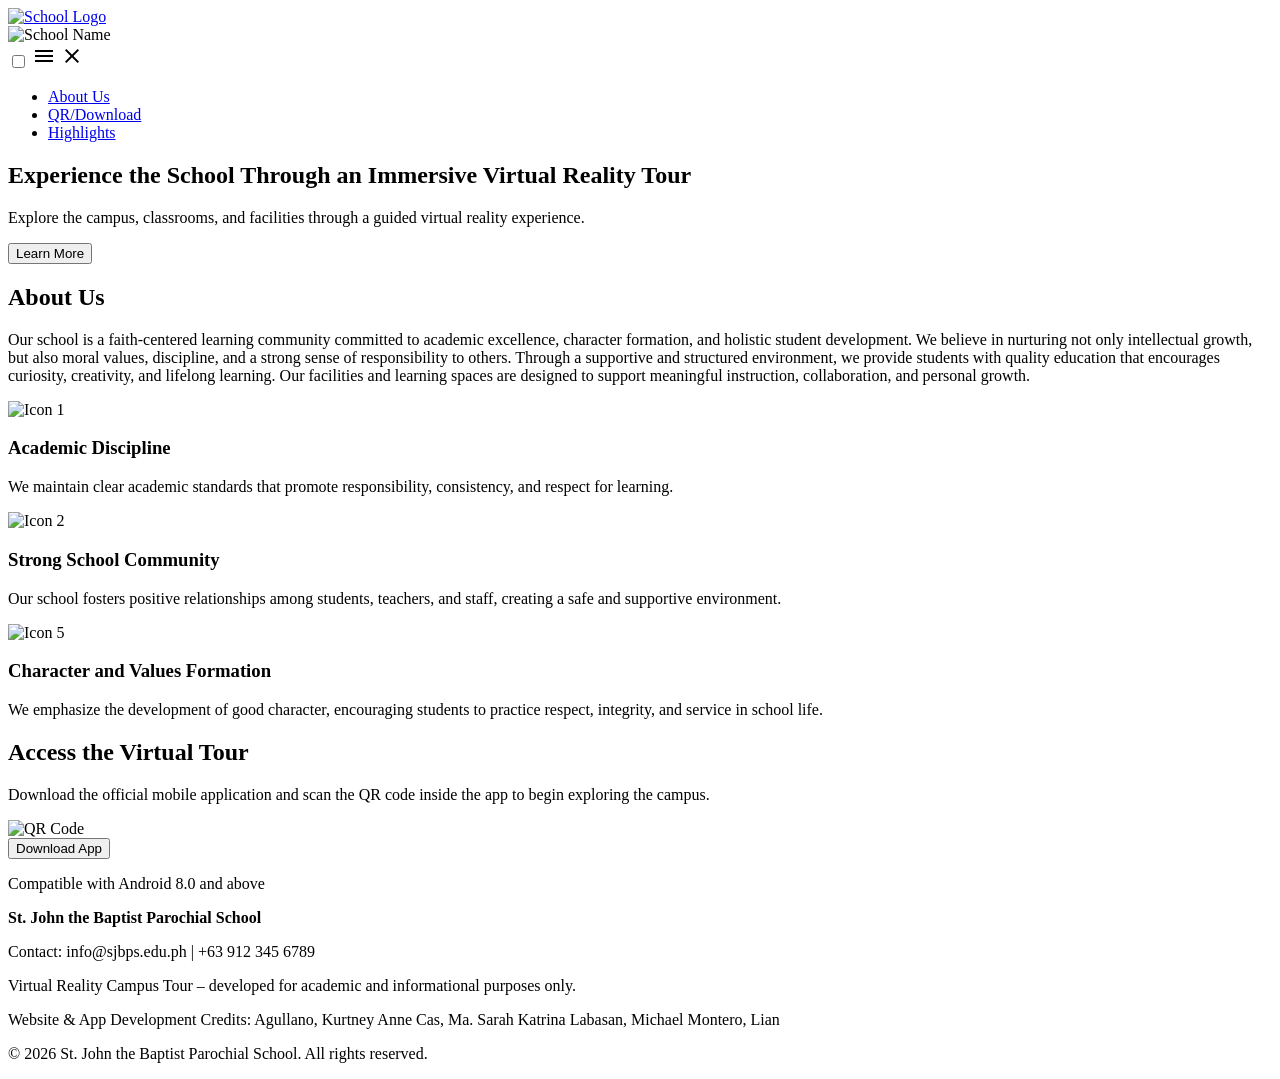
==== index.html @ f06b6be3 "Add files via upload" ====
<!DOCTYPE html>
<html lang="en">
<head>
    <meta charset="UTF-8">
    <meta name="viewport" content="width=device-width, initial-scale=1.0">
    <link rel="stylesheet" href="styles.css">
    <link rel="stylesheet" href="desktop.css">
    <link rel="stylesheet" href="https://fonts.googleapis.com/css2?family=Material+Symbols+Outlined" />
    <title>St. John the Baptist Parochial School VR Tour</title>
</head>
<body>
    <nav>
        <div id="logo">
                <a href="#hero">
                    <img src="images\school-logo.png" alt="School Logo" class="logo">
                </a>
            </div>
            <div id="school-name">
                <a href="#hero"></a>
                <img src="images/school-name.png" alt="School Name" class="school-name">
                 </a>
            </div>


        <input type="checkbox" id="menu-toggle">

        <label for="menu-toggle" class="menu-icon">
            <span class="material-symbols-outlined">menu</span>
        </label>

        <label for="menu-toggle" class="close-icon">
            <span class="material-symbols-outlined">close</span>
        </label>

        <div class="nav-links">
            <ul>
                <li><a href="#about-us">About Us</a></li>
                <li><a href="#qr">QR/Download</a></li>
                <li><a href="#highlights">Highlights</a></li>
            </ul>
        </div>
    </nav>
    <section id="hero">
    <div id="hero-content">
        <h1 id="hero-title">Experience the School Through an Immersive Virtual Reality Tour</h1>
        <p id="hero-subtitle">Explore the campus, classrooms, and facilities through a guided virtual reality experience.</p>
        <!-- From Uiverse.io by Jedi-hongbin --> 
        <button class="learn-more-btn" href="#about-us"><span>Learn More</span></button>

    </div>
    
    </section>

    <section id="about-us">
        <div class="line"></div>
        <h2 id="title-for-all">About Us</h2>
        <p id="subtitle-for-all">Our school is a faith-centered learning community committed to academic excellence, character formation, and holistic student development. We believe in nurturing not only intellectual growth, but also moral values, discipline, and a strong sense of responsibility to others.

        Through a supportive and structured environment, we provide students with quality education that encourages curiosity, creativity, and lifelong learning. Our facilities and learning spaces are designed to support meaningful instruction, collaboration, and personal growth.</p>

        <div id="icon-container">
            <div class="icons-container2">
    <img src="images/icon1.png" class="icon" alt="Icon 1">
    <h3>Academic Discipline</h3>
    <p class="icon-information">We maintain clear academic standards that promote responsibility, consistency, and respect for learning.</p>
</div>

<div class="icons-container2">
    <img src="images/icon2.png" class="icon" alt="Icon 2">
    <h3>Strong School Community</h3>
    <p class="icon-information">Our school fosters positive relationships among students, teachers, and staff, creating a safe and supportive environment.</p>
</div>

<div class="icons-container2">
    <img src="images/icon5.png" class="icon" alt="Icon 5">
    <h3>Character and Values Formation</h3>
    <p class="icon-information">We emphasize the development of good character, encouraging students to practice respect, integrity, and service in school life.</p>
</div>

        </div>
    </section>

    <section id="qr">
        <div id="card">
            <h1 id="title-for-qr">Access the Virtual Tour</h1>
            <p id="subtitle-for-qr">Download the official mobile application and scan the QR code inside the app to begin exploring the campus.</p>
            <div id="qr-image">
                <img src="images/qr-code.jpg" alt="QR Code">
            </div>
            <button id="download-button">Download App</button>
            <p id="note">Compatible with Android 8.0 and above</p>
        </div>
    </section>

<!----
    <section id="highlights">
        <span class="line">____</span>
        <h2>Our Facilities</h2>
        <p id="highlights-description">A glimpse of some key areas in our school. Explore them fully in the virtual tour.</p>
        <div id="highlights-container">
            <div class="highlight-item">
                <img src="images/highlight-image1.png" alt="Church Interior">
                <h3>School Chapel</h3>
                <p>A peaceful space for reflection, worship, and community gatherings.</p>
            </div>
            <div class="highlight-item">
                <img src="images/highlight-image2.png" alt="Classroom">
                <h3>Classroom</h3>
                <p>Where daily lessons and learning activities take place in a structured environment.</p>
            </div>
            <div class="highlight-item">
                <img src="images/highlight-image3.png" alt="Sports Area">
                <h3>Outdoor Sports Area</h3>
                <p>Open space for sports, recreation, and student activities.</p>
            </div>
        </div>
    </section>
 -->

    <footer>
        <div class="footer-content">
            <p><strong>St. John the Baptist Parochial School</strong></p>
            <p>Contact: info@sjbps.edu.ph | +63 912 345 6789</p>
            <p>Virtual Reality Campus Tour – developed for academic and informational purposes only.</p>
            <p>Website & App Development Credits: Agullano, Kurtney Anne
                Cas, Ma. Sarah Katrina
                Labasan, Michael
                Montero, Lian
            </p>
            <p>© 2026 St. John the Baptist Parochial School. All rights reserved.</p>
        </div>
    </footer>
   
    <script src="script.js"></script>
</body>
</html>
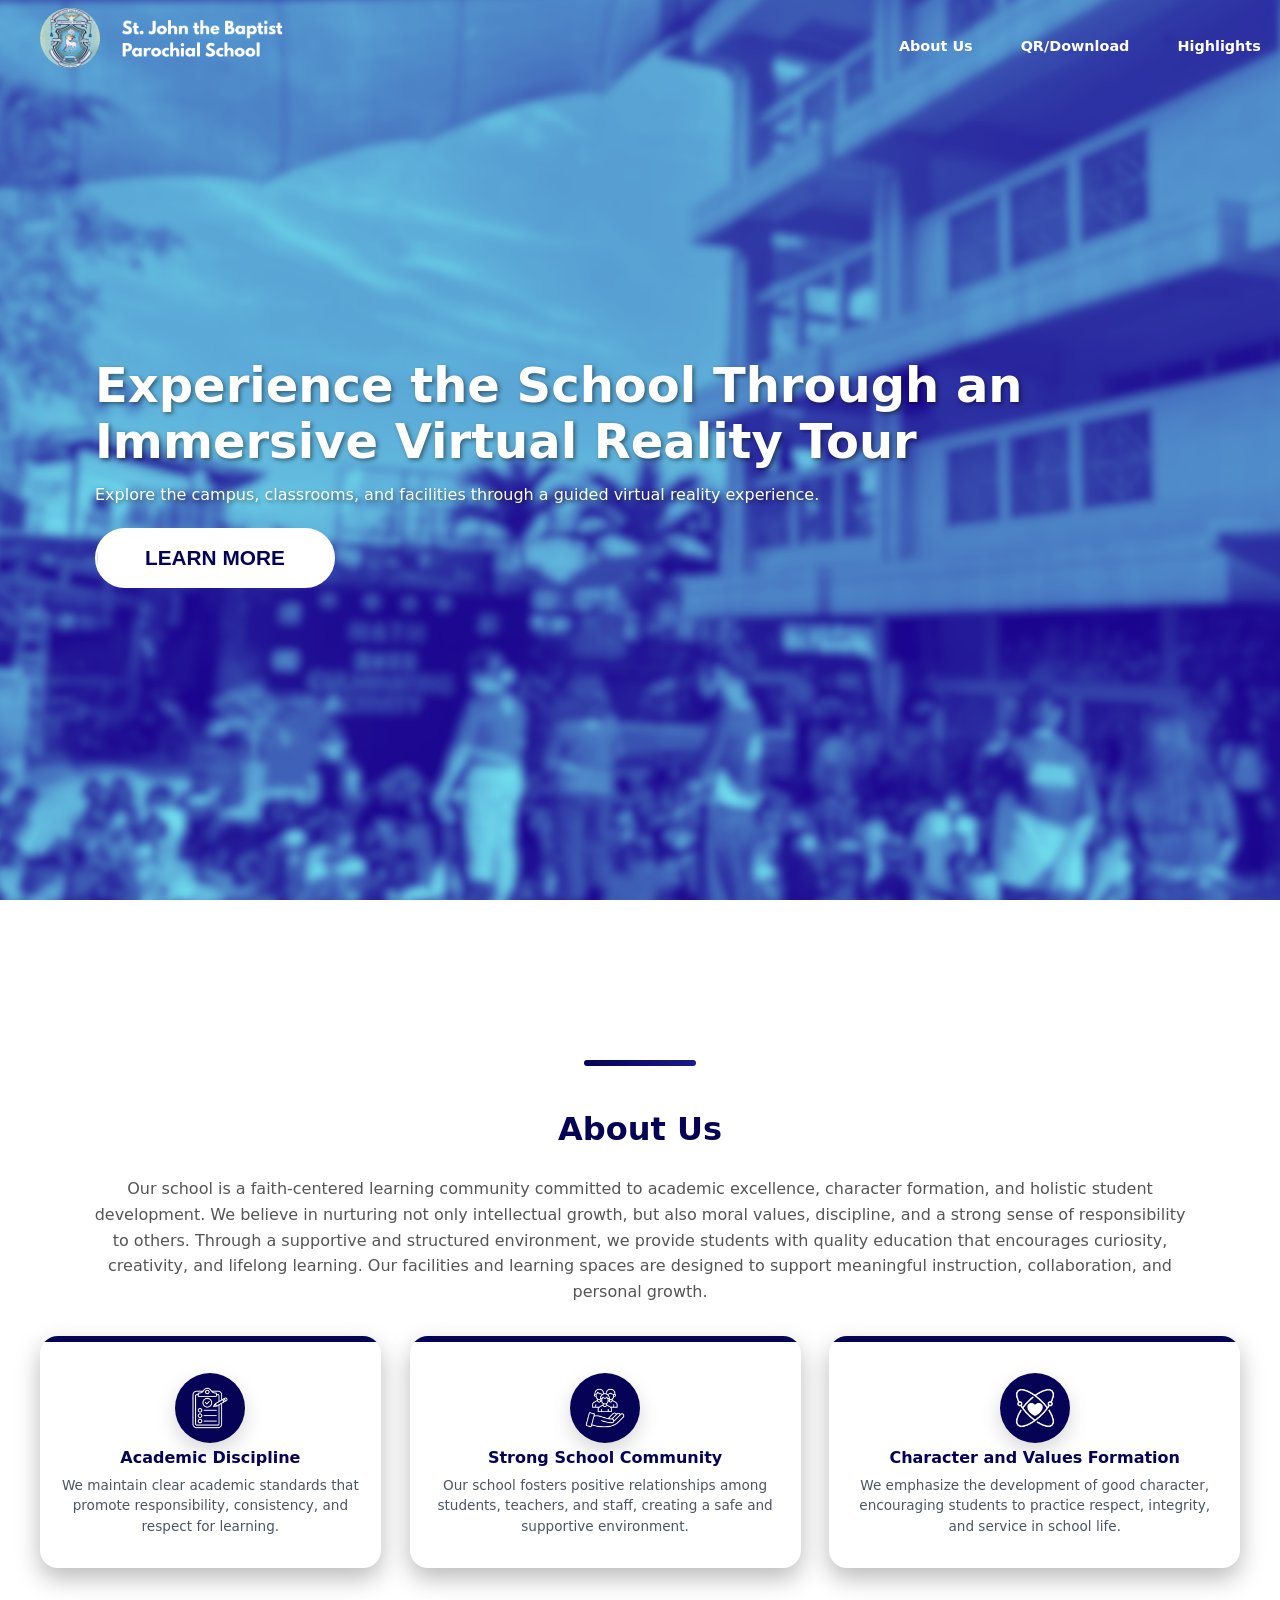
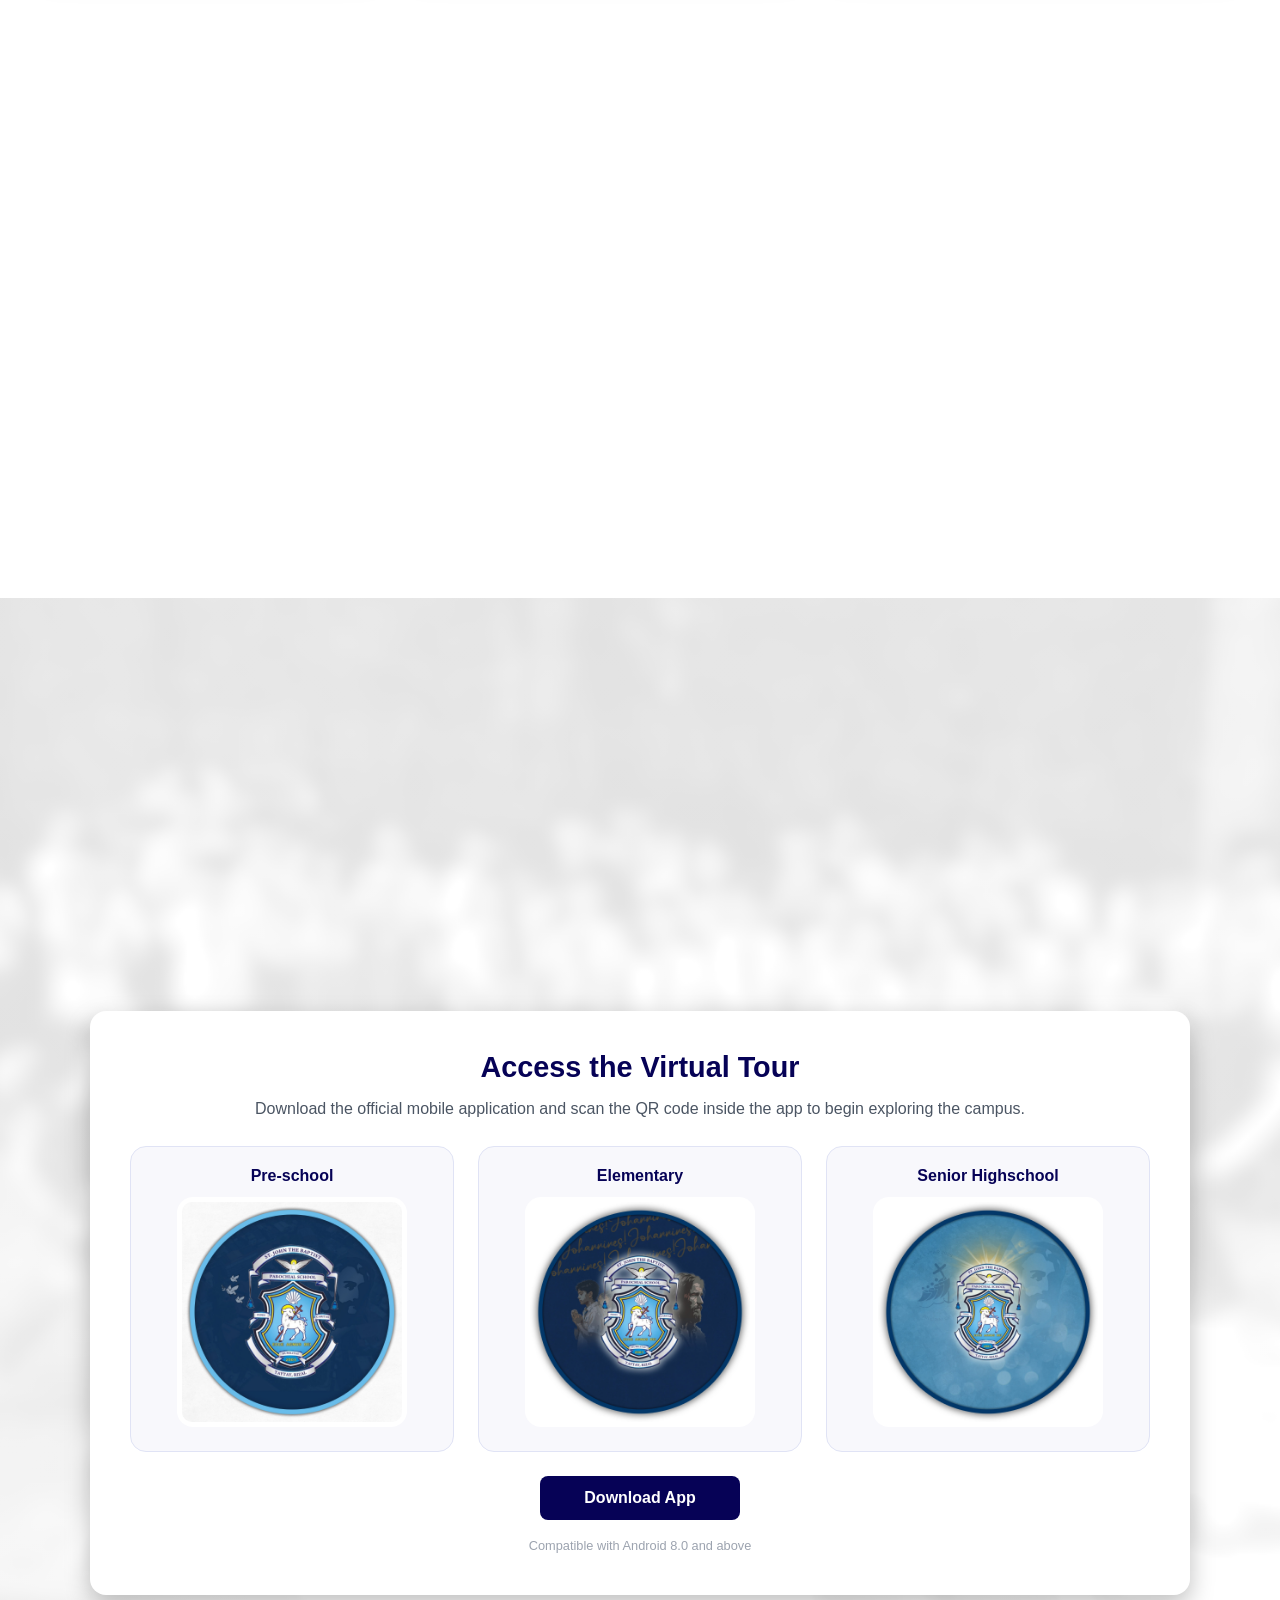
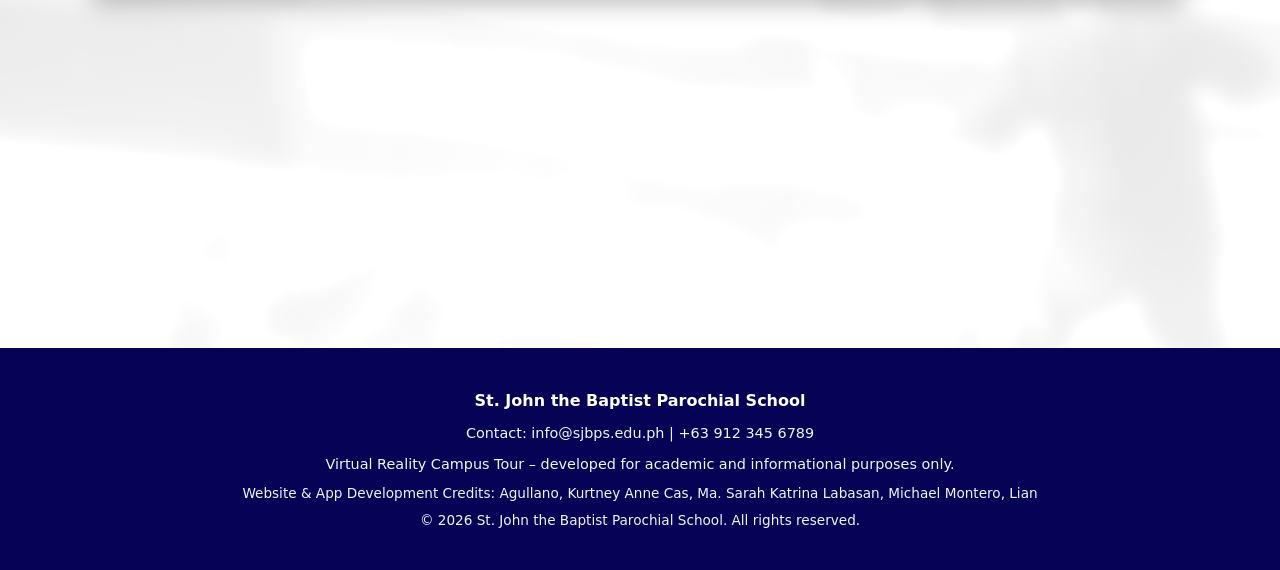
==== commit 40ed7034: "added markups in qr section and popups zoom when clicked" ====
--- a/index.html
+++ b/index.html
@@ -80,17 +80,58 @@
         </div>
     </section>
 
-    <section id="qr">
-        <div id="card">
-            <h1 id="title-for-qr">Access the Virtual Tour</h1>
-            <p id="subtitle-for-qr">Download the official mobile application and scan the QR code inside the app to begin exploring the campus.</p>
-            <div id="qr-image">
-                <img src="images/qr-code.jpg" alt="QR Code">
+    
+<section id="qr">
+    <div id="card">
+        <h1 id="title-for-qr">Access the Virtual Tour</h1>
+
+        <p id="subtitle-for-qr">
+            Download the official mobile application and scan
+            the QR code inside the app to begin exploring the campus.
+        </p>
+
+        <div id="qr-grid">
+            <div class="qr-item" data-qr="Preschool">
+                <h3>Pre-school</h3>
+                <div class="qr-image">
+                    <img src="images/pre-school-qr.png" alt="QR 1">
+                </div>
             </div>
-            <button id="download-button">Download App</button>
-            <p id="note">Compatible with Android 8.0 and above</p>
+
+            <div class="qr-item" data-qr="Elementary">
+                <h3>Elementary</h3>
+                <div class="qr-image">
+                    <img src="images/elementary-qr.png" alt="QR 2">
+                </div>
+            </div>
+
+            <div class="qr-item" data-qr="Senior Highschool">
+                <h3>Senior Highschool</h3>
+                <div class="qr-image">
+                    <img src="images/shs-qr.png" alt="QR 3">
+                </div>
+            </div>
         </div>
-    </section>
+
+        <button id="download-button">Download App</button>
+        <p id="note">Compatible with Android 8.0 and above</p>
+    </div>
+</section>
+
+<!-- Zoomed QR popup -->
+<div id="qr-modal" class="qr-modal" aria-hidden="true">
+    <div class="qr-modal-card" role="dialog"
+         aria-modal="true" aria-labelledby="qr-modal-title">
+
+        <button id="qr-close" class="qr-close"
+                aria-label="Close QR preview">&times;</button>
+
+        <h2 id="qr-modal-title">Pre-school</h2>
+        <img id="qr-modal-image" src="" alt="Zoomed QR code">
+        <p>Click outside the card or press Escape to close.</p>
+    </div>
+</div>
+
 
 <!----
     <section id="highlights">
--- a/styles.css
+++ b/styles.css
@@ -0,0 +1,656 @@
+s/* ==========================
+   BASE / RESET
+   ========================== */
+
+html,
+body {
+  margin: 0;
+  padding: 0;
+  font-family: system-ui, sans-serif;
+}
+
+* {
+  margin: 0;
+  padding: 0;
+  box-sizing: border-box;
+}
+
+/* ==========================
+   NAVBAR — MOBILE FIRST
+   ========================== */
+
+nav {
+  position: fixed;
+  top: 0;
+  left: 0;
+  width: 100%;
+  height: 64px;
+  padding: 0 10px;
+  display: flex;
+  align-items: center;
+  gap: 8px;
+  z-index: 1000;
+  background: transparent;
+  border-bottom: none;
+  transition: background 0.3s ease, border-bottom 0.3s ease;
+}
+
+nav.scrolled {
+  background: linear-gradient(90deg, #060256, #1a1a8c);
+  border-bottom: 1px solid rgba(255, 255, 255, 0.203);
+}
+
+.logo {
+  width: 42px;
+  height: 42px;
+  object-fit: contain;
+  border-radius: 50%;
+  flex-shrink: 0;
+}
+
+.school-name {
+  width: auto;
+  height: 42px;
+  max-width: 180px;
+  object-fit: contain;
+  object-position: left center;
+  flex-shrink: 1;
+}
+
+#menu-toggle {
+  display: none;
+}
+
+.menu-icon,
+.close-icon {
+  cursor: pointer;
+  color: #fff;
+  z-index: 1005;
+}
+
+.menu-icon {
+  display: block;
+  margin-left: auto;
+  flex-shrink: 0;
+}
+
+.material-symbols-outlined {
+  display: none;
+}
+
+.menu-icon .material-symbols-outlined {
+  display: block;
+  font-size: 40px;
+}
+
+.close-icon {
+  display: none;
+}
+
+/* Fullscreen mobile menu */
+
+.nav-links {
+  display: none;
+  position: fixed;
+  inset: 0;
+  width: 100%;
+  height: 100vh;
+  background: rgba(0, 0, 0, 0.85);
+  backdrop-filter: blur(5px);
+  -webkit-backdrop-filter: blur(10px);
+  z-index: 1000;
+  opacity: 0;
+  transform: translateY(-10px);
+  transition: opacity 0.3s ease, transform 0.3s ease;
+}
+
+.nav-links ul {
+  display: flex;
+  flex-direction: column;
+  align-items: center;
+  justify-content: center;
+  gap: 6rem;
+  height: 100%;
+  list-style: none;
+}
+
+.nav-links ul li a {
+  display: block;
+  color: #fff;
+  font-size: 2.5rem;
+  font-weight: bold;
+  text-align: center;
+  text-decoration: none;
+  transition: color 0.3s ease;
+}
+
+.nav-links ul li a:hover {
+  color: #fff;
+}
+
+/* Open mobile menu */
+
+#menu-toggle:checked ~ .nav-links {
+  display: block;
+  opacity: 1;
+  transform: translateY(0);
+}
+
+#menu-toggle:checked ~ .close-icon {
+  display: block;
+  position: absolute;
+  top: 16px;
+  right: 16px;
+}
+
+/* ==========================
+   HERO
+   ========================== */
+
+#hero {
+  height: 100vh;
+  display: flex;
+  flex-direction: column;
+  align-items: center;
+  justify-content: center;
+  overflow: hidden;
+  background-image: url("images/hero-banner.png");
+  background-size: cover;
+  background-position: center;
+}
+
+#hero-content {
+  display: flex;
+  flex-direction: column;
+  align-items: center;
+  gap: 1rem;
+  margin-top: 2.2rem;
+  margin-left: 15px;
+  color: #fff;
+  text-align: left;
+  text-shadow: 2px 2px 4px rgba(0, 0, 0, 0.447);
+}
+
+#hero-title {
+  margin-bottom: 1rem;
+  font-size: 2.6rem;
+}
+
+#hero-subtitle {
+  margin-bottom: 1.5rem;
+  font-size: 1rem;
+}
+
+.learn-more-btn,
+.learn-more-btn *,
+.learn-more-btn::before {
+  box-sizing: border-box;
+}
+
+.learn-more-btn {
+  position: relative;
+  isolation: isolate;
+  overflow: hidden;
+  padding: 1.5rem 4rem;
+  border: 2px solid #fff;
+  border-radius: 999px;
+  background: #fff;
+  color: #060256;
+  font-size: 1.4rem;
+  font-weight: 900;
+  text-transform: uppercase;
+  cursor: pointer;
+}
+
+.learn-more-btn span {
+  position: relative;
+  z-index: 1;
+}
+
+.learn-more-btn::before {
+  content: "";
+  position: absolute;
+  inset: 0;
+  z-index: 0;
+  background: #060256;
+  transform: translateX(-100%);
+  transition: transform 0.25s ease;
+}
+
+.learn-more-btn:hover::before {
+  transform: translateX(0);
+}
+
+.learn-more-btn:hover span {
+  color: #fff;
+}
+
+/* ==========================
+   ABOUT US
+   ========================== */
+
+#about-us {
+  min-height: 100vh;
+  display: flex;
+  flex-direction: column;
+  align-items: center;
+  gap: 0.5rem;
+  padding: 2rem 1rem;
+  text-align: center;
+}
+
+.line {
+  width: 25%;
+  height: 0.3rem;
+  margin: 0 auto 1rem;
+  border-radius: 9999px;
+  background: linear-gradient(90deg, #060256, #1a1a8c);
+}
+
+#title-for-all {
+  margin: 20px 0;
+  color: #060256;
+  font-size: 1.5rem;
+  font-weight: bold;
+  text-align: center;
+}
+
+#subtitle-for-all {
+  margin: 0 20px;
+  color: #555;
+  font-size: 0.9rem;
+  line-height: 1.6;
+  text-align: center;
+}
+
+/* About Us cards */
+
+#icon-container {
+  display: grid;
+  grid-template-columns: repeat(auto-fit, minmax(150px, 1fr));
+  justify-content: center;
+  gap: 0.8rem;
+  width: 100%;
+  padding: 1rem;
+}
+
+.icons-container2 {
+  position: relative;
+  overflow: hidden;
+  margin: 0.5rem;
+  padding: 0.5rem;
+  border-radius: 18px;
+  background: #fff;
+  box-shadow: 0 10px 25px rgba(0, 0, 0, 0.274);
+  font-size: 0.7rem;
+  text-align: center;
+}
+
+.icons-container2::before {
+  content: "";
+  position: absolute;
+  top: 0;
+  left: 0;
+  width: 100%;
+  height: 6px;
+  border-radius: 18px 18px 0 0;
+  background: #060256;
+}
+
+.icons-container2 .icon {
+  display: block;
+  width: 60px;
+  height: 60px;
+  margin: 0.3rem auto;
+  border-radius: 50%;
+  box-shadow: 0 8px 20px rgba(0, 0, 0, 0.155);
+}
+
+.icons-container2 h3 {
+  margin-bottom: 0.5rem;
+  color: #060256;
+  font-size: 1rem;
+  font-weight: 600;
+}
+
+.icon-information {
+  color: #4b5563;
+  font-size: 0.9rem;
+  line-height: 1.5;
+}
+
+/* ==========================
+   QR SECTION — MOBILE FIRST
+   ========================== */
+
+#qr {
+  min-height: 100vh;
+  display: flex;
+  align-items: center;
+  justify-content: center;
+  padding: 90px 16px 30px;
+  background:
+    linear-gradient(
+      rgba(255, 255, 255, 0.75),
+      rgba(255, 255, 255, 0.75)
+    ),
+    url("images/qr-banner.png") center / cover no-repeat;
+  font-family: "Segoe UI", Tahoma, sans-serif;
+}
+
+/* Main QR card */
+
+#card {
+  width: 100%;
+  max-width: 1100px;
+  padding: 24px 16px;
+  border-radius: 16px;
+  background: #fff;
+  box-shadow: 0 10px 25px rgba(0, 0, 0, 0.25);
+  text-align: center;
+}
+
+#title-for-qr {
+  margin-bottom: 12px;
+  color: #060256;
+  font-size: 1.5rem;
+}
+
+#subtitle-for-qr {
+  margin-bottom: 24px;
+  color: #4b5563;
+  font-size: 0.9rem;
+  line-height: 1.6;
+}
+
+/* QR grid: one column on mobile */
+
+#qr-grid {
+  display: grid;
+  grid-template-columns: 1fr;
+  gap: 16px;
+  margin-bottom: 24px;
+}
+
+/* Individual QR cards */
+
+.qr-item {
+  width: 100%;
+  padding: 16px;
+  border: 1px solid #e0e3f5;
+  border-radius: 16px;
+  background: #f8f8fc;
+  cursor: pointer;
+  transition: transform 0.2s ease, box-shadow 0.2s ease;
+}
+
+.qr-item h3 {
+  margin-bottom: 12px;
+  color: #060256;
+  font-size: 1rem;
+}
+
+.qr-image {
+  display: inline-block;
+  max-width: 100%;
+  padding: 5px;
+  border-radius: 16px;
+  background: #fff;
+}
+
+.qr-image img {
+  display: block;
+  width: 100%;
+  max-width: 220px;
+  height: auto;
+  aspect-ratio: 1 / 1;
+  border-radius: 10px;
+  object-fit: contain;
+}
+
+/* Download button */
+
+#download-button {
+  width: 100%;
+  margin-bottom: 16px;
+  padding: 13px 20px;
+  border: none;
+  border-radius: 8px;
+  background: #060256;
+  color: #fff;
+  font-size: 1rem;
+  font-weight: 600;
+  cursor: pointer;
+  transition: background 0.3s ease;
+}
+
+#download-button:hover {
+  background: linear-gradient(135deg, #060256, #3a00ff);
+}
+
+#note {
+  color: #9ca3af;
+  font-size: 0.8rem;
+  line-height: 1.5;
+}
+
+/* ==========================
+   QR ZOOM POPUP
+   ========================== */
+
+.qr-modal {
+  display: none;
+  position: fixed;
+  inset: 0;
+  z-index: 2000;
+  align-items: center;
+  justify-content: center;
+  padding: 16px;
+  background: rgba(0, 0, 0, 0.75);
+  backdrop-filter: blur(5px);
+}
+
+.qr-modal.active {
+  display: flex;
+}
+
+.qr-modal-card {
+  position: relative;
+  overflow-y: auto;
+  width: 100%;
+  max-width: 420px;
+  max-height: 90vh;
+  padding: 30px 18px 22px;
+  border-radius: 18px;
+  background: #fff;
+  box-shadow: 0 15px 45px rgba(0, 0, 0, 0.3);
+  text-align: center;
+  animation: qrZoomIn 0.25s ease;
+}
+
+.qr-modal-card h2 {
+  margin-bottom: 18px;
+  color: #060256;
+  font-size: 1.3rem;
+}
+
+#qr-modal-image {
+  display: block;
+  width: 100%;
+  max-width: 340px;
+  height: auto;
+  aspect-ratio: 1 / 1;
+  margin: 0 auto 16px;
+  padding: 6px;
+  border-radius: 18px;
+  background: #fff;
+  object-fit: contain;
+}
+
+.qr-modal-card p {
+  color: #666;
+  font-size: 0.8rem;
+  line-height: 1.5;
+}
+
+.qr-close {
+  position: absolute;
+  top: 5px;
+  right: 12px;
+  padding: 0 5px;
+  border: none;
+  background: transparent;
+  color: #060256;
+  font-size: 2rem;
+  cursor: pointer;
+}
+
+@keyframes qrZoomIn {
+  from {
+    opacity: 0;
+    transform: scale(0.9);
+  }
+
+  to {
+    opacity: 1;
+    transform: scale(1);
+  }
+}
+
+/* ==========================
+   TABLET — 2 QR COLUMNS
+   ========================== */
+
+@media (min-width: 600px) {
+  #card {
+    padding: 30px 24px;
+  }
+
+  #qr-grid {
+    grid-template-columns: repeat(2, minmax(0, 1fr));
+    gap: 20px;
+  }
+
+  #download-button {
+    width: auto;
+    min-width: 200px;
+  }
+}
+
+/* ==========================
+   DESKTOP — NAVBAR + QR
+   ========================== */
+
+@media (min-width: 900px) {
+  /* Desktop navbar */
+
+  nav {
+    height: 80px;
+    padding: 10px 40px;
+    gap: 12px;
+  }
+
+  .logo {
+    width: 50px;
+    height: 50px;
+    flex-shrink: 0;
+  }
+
+  .school-name {
+    width: auto;
+    height: 50px;
+    max-width: 260px;
+    flex-shrink: 0;
+  }
+
+  .menu-icon,
+  .close-icon {
+    display: none !important;
+  }
+
+  .nav-links {
+    display: block;
+    position: static;
+    width: auto;
+    height: auto;
+    margin-left: auto;
+    background: transparent;
+    backdrop-filter: none;
+    -webkit-backdrop-filter: none;
+    opacity: 1;
+    transform: none;
+  }
+
+  .nav-links ul {
+    flex-direction: row;
+    align-items: center;
+    justify-content: flex-end;
+    gap: 2rem;
+    height: auto;
+  }
+
+  .nav-links ul li a {
+    font-size: 1rem;
+    white-space: nowrap;
+  }
+
+  #menu-toggle:checked ~ .close-icon {
+    display: none !important;
+  }
+
+  /* Desktop QR section */
+
+  #card {
+    padding: 40px;
+  }
+
+  #title-for-qr {
+    font-size: 1.8rem;
+  }
+
+  #subtitle-for-qr {
+    font-size: 1rem;
+  }
+
+  #qr-grid {
+    grid-template-columns: repeat(3, minmax(0, 1fr));
+    gap: 24px;
+  }
+
+  .qr-item {
+    padding: 20px 12px;
+  }
+
+  .qr-item:hover {
+    transform: translateY(-4px);
+    box-shadow: 0 8px 20px rgba(6, 2, 86, 0.15);
+  }
+}
+
+/* ==========================
+   FOOTER — MOBILE FIRST
+   ========================== */
+
+footer {
+  padding: 2rem 1rem;
+  background-color: #060256;
+  color: #f1f5f9;
+  font-size: 0.9rem;
+  line-height: 1.6;
+  text-align: center;
+}
+
+footer .footer-content p {
+  margin: 0.5rem 0;
+}
+
+footer .footer-content p strong {
+  color: #fff;
+  font-size: 1rem;
+}
+
+footer .footer-content p:nth-child(4),
+footer .footer-content p:nth-child(5) {
+  font-size: 0.85rem;
+  line-height: 1.4;
+}
--- a/desktop.css
+++ b/desktop.css
@@ -0,0 +1,320 @@
+/* MOBILE STYLES */
+@media (min-width: 390px) {
+  .menu-icon {
+    margin-left: 79%;
+    position: fixed;
+  }
+
+  .menu-icon .material-symbols-outlined {
+    font-size: 70px !important;   
+  }
+
+  .logo {
+    height: 70px;
+    width: auto;
+  }
+
+  .school-name {
+    height: 200px;
+    width: auto;
+  }
+
+  #hero-title {
+    font-size: 3rem;
+  }
+
+  #hero-subtitle {
+    font-size: 1.40rem;
+  }
+
+  .learn-more-btn {
+    padding: 1.50rem 5.50rem;
+    font-size: 1.40rem;
+  }
+
+  #about-us{
+    height: 125vh;
+  }
+}
+
+@media (max-width: 844px) {
+  #about-us {
+    height: 180vh;
+  }
+}
+
+@media (max-width: 914px) {
+  #about-us {
+    height: 180vh;
+  }
+}
+
+
+/* DESKTOP STYLES */
+@media (min-width: 1048px) {
+  .logo {
+    height: 60px;
+    width: auto;
+  }
+
+  .school-name {
+    height: 180px;
+    width: auto;
+  }
+  .nav-links {
+    display: block !important;
+    position: fixed; 
+    top: 0;
+    right: 0; 
+    margin-top: 3%;
+    margin-right: 1.5%;
+    width: auto;
+    height: auto;
+    background: transparent;
+    backdrop-filter: none;
+    -webkit-backdrop-filter: none;
+    opacity: 1;
+    transform: none;
+    box-shadow: none;
+  }
+
+  .nav-links ul {
+    flex-direction: row;
+    height: auto;
+    justify-content: flex-end;
+    gap: 3rem;
+  }
+
+  .nav-links ul li a {
+    font-size: 0.9rem; /* Smaller navigation links */
+    color: white;
+  }
+
+  .menu-icon,
+  .close-icon {
+    display: none !important;
+  }
+
+  .nav-links a {
+    transition: transform 0.3s ease; /* normal state */
+  }
+
+  .nav-links a:hover {
+    transform: scale(1.2);
+  }
+
+  #hero-content {
+    align-items: flex-start;
+    text-align: left;
+    padding: 10px 250px 0px 80px;
+    gap: 0px;
+  }
+  #hero-title {
+    font-size: 3rem; /* Slightly smaller title */
+  }
+
+  #hero-subtitle {
+    font-size: 1rem; /* Slightly smaller subtitle */
+  }
+
+  .learn-more-btn {
+    padding: 1rem 3rem;
+    font-size: 1.3rem; /* Adjust button text size */
+  }
+
+  .line {
+  height: 0.4rem;             /* fat/thick line */
+  width: 7rem;                /* length */
+  background: linear-gradient(90deg, #060256, #1a1a8c); /* the visible color */
+  border-radius: 9999px;      /* rounded ends */
+  margin: 0 auto 1rem;        /* center and spacing */
+}
+
+#about-us {
+  height: 130vh;
+  margin-top: 10%;
+}
+
+#title-for-all {
+  font-size: 2rem;
+  font-weight: bold;
+  color: #060256;
+  text-align: center;
+  margin: 20px 0;
+}
+
+#subtitle-for-all {
+  font-size: 1rem;
+  padding: 0px 50px 0px 50px;
+}
+
+#icon-container {
+    display: flex; /* Use flexbox for centering */
+    justify-content: center; /* Center horizontally */
+    align-items: center; /* Center vertically */
+}
+    
+.icons-container2 {
+  transition: transform 0.3s ease;
+    padding: 2rem 1rem; /* Reduce padding */
+    font-size: 0.9rem; /* Adjust font size */
+  }
+
+  .icons-container2:hover {
+      transform: translateY(-10px); /* Move card up slightly on hover */
+    }
+
+  .icons-container2 .icon {
+    width: 70px; /* Reduce icon size */
+    height: 70px;
+  }
+
+  .icons-container2 h3 {
+    font-size: 1rem; /* Slightly smaller title */
+  }
+
+  .icon-information {
+    font-size: 0.85rem; /* Slightly smaller description */
+  }
+
+  #qr {
+    height: 150vh;
+  }
+}
+
+/*tablet styles */
+@media (min-width: 768px) and (max-width: 1024px) {
+  .nav {
+    margin-top: 5%;
+  }
+  .nav-links {
+    display: block !important;
+    position: fixed; 
+    top: 0;
+    right: 0; 
+    margin-top: 3%;
+    margin-right: 1.5%;
+    width: auto;
+    height: auto;
+    background: transparent;
+    backdrop-filter: none;
+    -webkit-backdrop-filter: none;
+    opacity: 1;
+    transform: none;
+    box-shadow: none;
+  }
+
+  .nav-links ul {
+    flex-direction: row;
+    height: auto;
+    justify-content: flex-end;
+    gap: 2rem;
+  }
+
+  .nav-links ul li a {
+    font-size: 1.3rem;
+    color: white;
+  }
+
+  .menu-icon,
+  .close-icon {
+    display: none !important;
+  }
+
+  .nav-links a {
+    transition: transform 0.3s ease; /* normal state */
+  }
+
+  .nav-links a:hover {
+    transform: scale(1.2);
+  }
+
+
+  #hero-content {
+    align-items: flex-start;
+    text-align: left;
+    padding: 2% 10% 2% 5%;
+  }
+
+  #hero-title {
+    font-size: 4rem;
+  }
+
+  #hero-subtitle {
+    font-size: 1.5rem;
+  }
+
+  .learn-more-btn {
+    padding: 1.70rem 5rem;
+    font-size: 1.5rem;
+  }
+
+    .logo {
+    height: 80px;
+    width: auto;
+  }
+
+  .school-name {
+    height: 250px;
+    width: auto;
+  }
+
+  #about-us {
+  height: 200vh;
+  margin-top: 10%;
+}
+
+#title-for-all {
+  font-size: 3rem;
+  font-weight: bold;
+  color: #060256;
+  text-align: center;
+  margin: 20px 0;
+}
+
+#subtitle-for-all {
+  font-size: 1.5rem;
+  padding: 0px 50px 0px 50px;
+}
+
+/* Center .icon-container content */
+#icon-container {
+  display: flex;
+  justify-content: center;
+  align-items: center;
+  flex-direction: column;
+}
+    
+.icons-container2 {
+  width: 400px;        /* fixed width */
+  max-width: 400px;    /* prevent shrinking */
+  min-width: 300px;    /* optional */
+  padding: 1.5rem;     /* fixed padding in px */
+  font-size: 0.9rem;
+  border-radius: 18px; /* optional rounded corners */
+  box-shadow: 0 8px 20px rgba(0,0,0,0.1);
+  transition: transform 0.3s ease;
+}
+
+
+ #icons-container2:hover {
+      transform: translateY(-10px); /* Move card up slightly on hover */
+    }
+
+#icons-container2 .icon {
+    width: 70px; /* Reduce icon size */
+    height: 70px;
+    padding: 12px; /* Adjust padding */
+    border-radius: 0;
+  }
+
+ #icons-container2 h3 {
+    font-size: 1rem; /* Slightly smaller title */
+  }
+
+#icon-information {
+    font-size: 0.85rem; /* Slightly smaller description */
+  }
+}
+
+
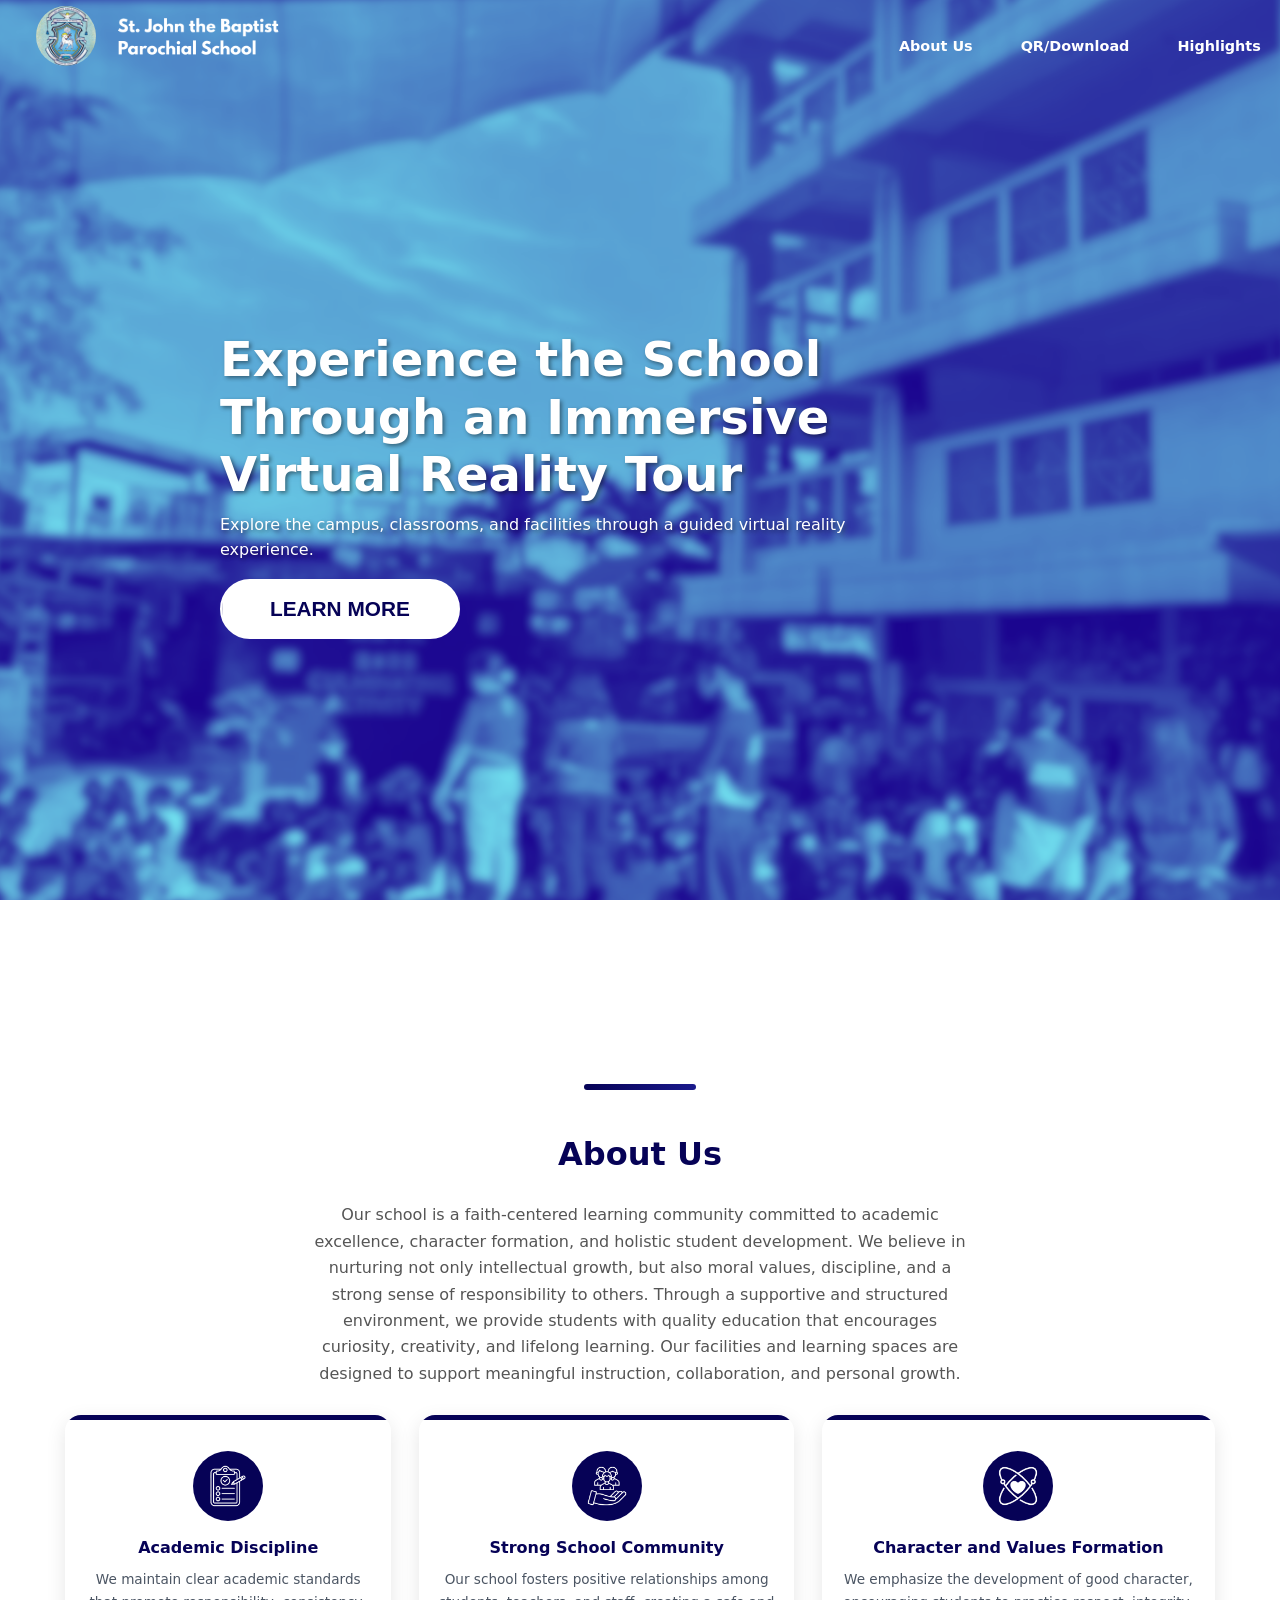
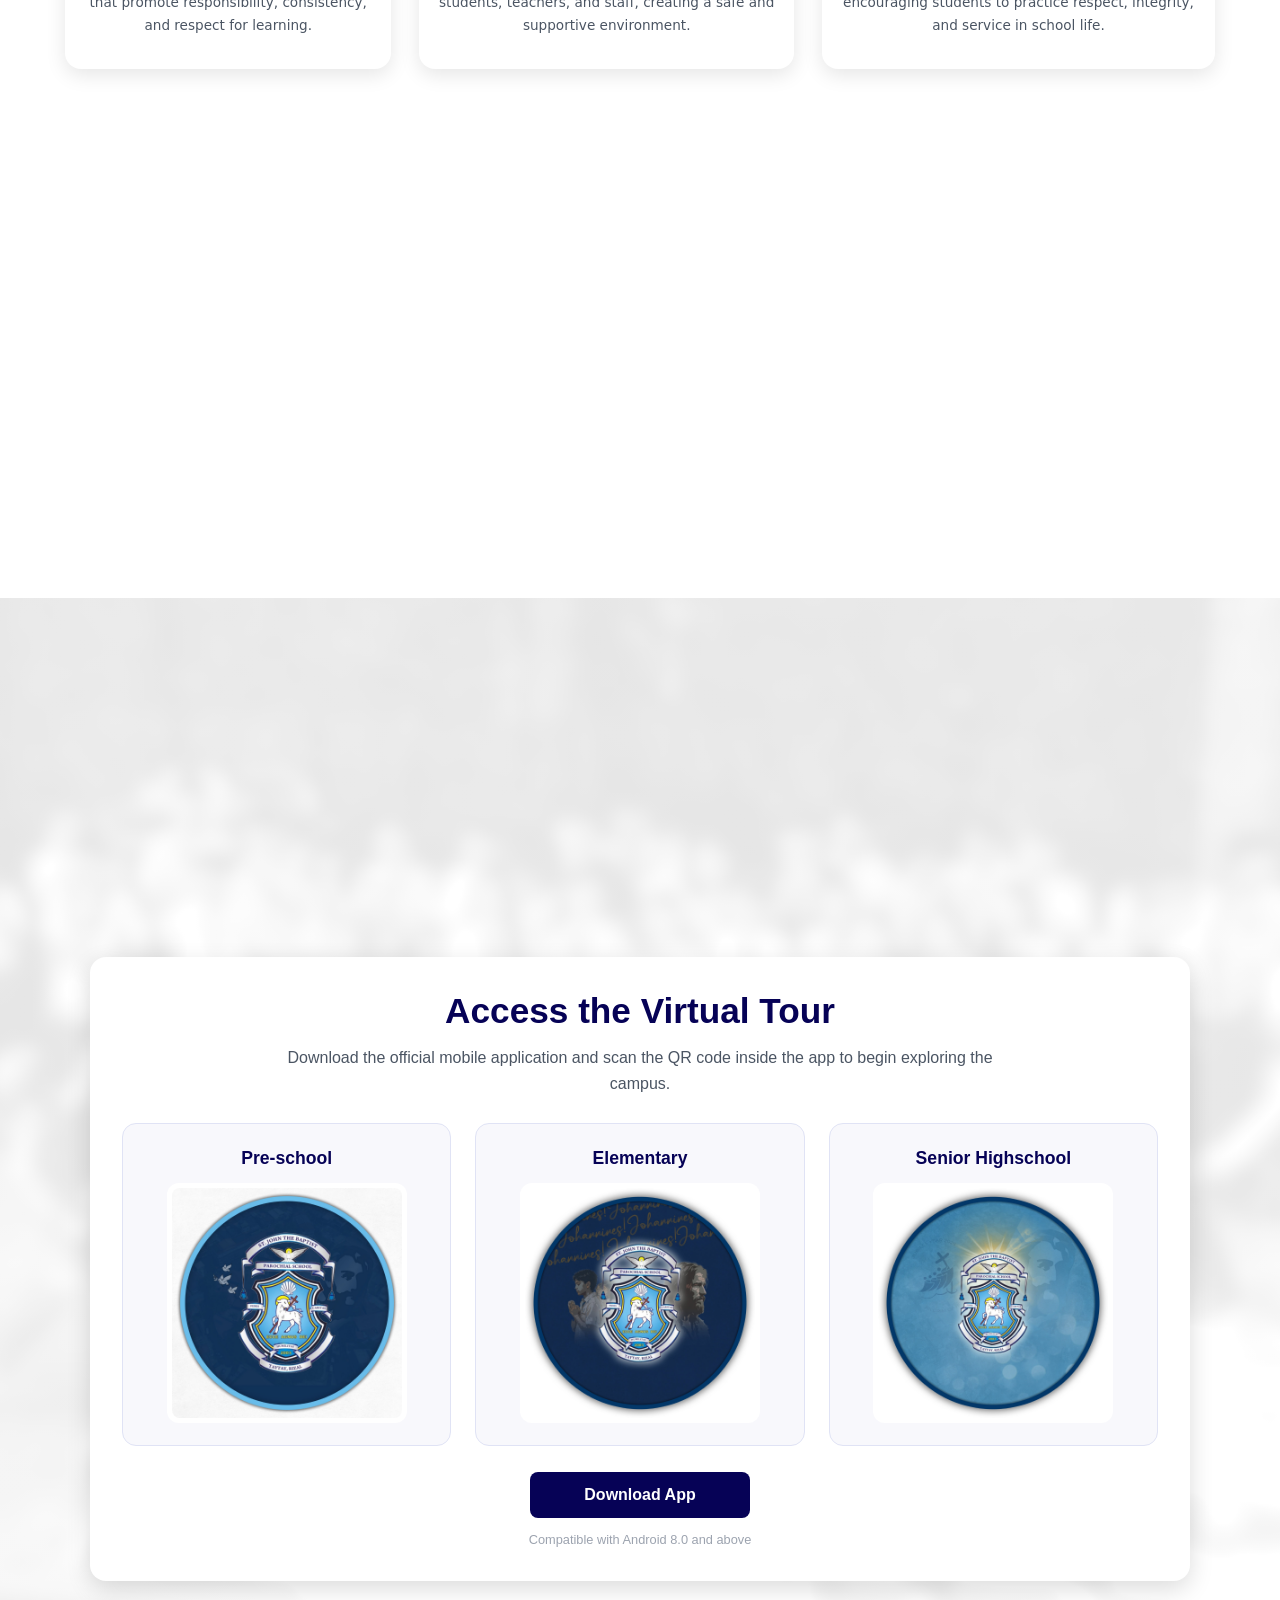
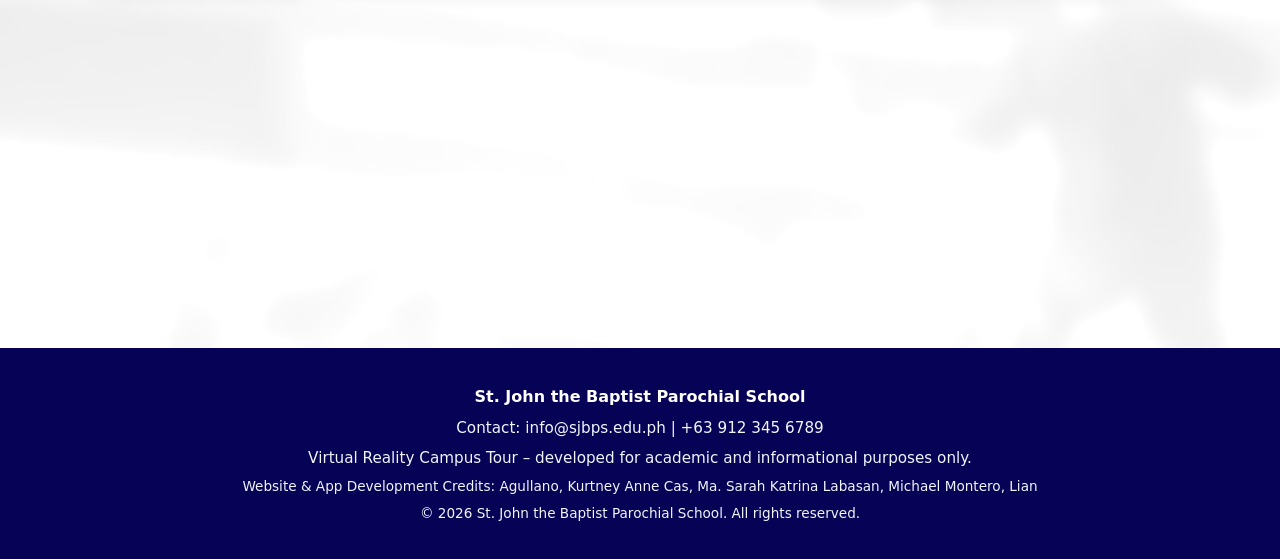
==== commit eafb5d76: "fixed responsive design" ====
--- a/index.html
+++ b/index.html
@@ -10,36 +10,37 @@
 </head>
 <body>
     <nav>
-        <div id="logo">
-                <a href="#hero">
-                    <img src="images\school-logo.png" alt="School Logo" class="logo">
-                </a>
-            </div>
-            <div id="school-name">
-                <a href="#hero"></a>
-                <img src="images/school-name.png" alt="School Name" class="school-name">
-                 </a>
-            </div>
+    <div id="logo">
+        <a href="#hero">
+            <img src="images/school-logo.png" alt="School Logo" class="logo">
+        </a>
+    </div>
+    
+    <div id="school-name">
+        <a href="#hero">
+            <img src="images/school-name.png" alt="School Name" class="school-name">
+        </a>
+    </div>
 
+    <input type="checkbox" id="menu-toggle">
 
-        <input type="checkbox" id="menu-toggle">
+    <label for="menu-toggle" class="menu-icon">
+        <span class="material-symbols-outlined">menu</span>
+    </label>
 
-        <label for="menu-toggle" class="menu-icon">
-            <span class="material-symbols-outlined">menu</span>
-        </label>
+    <label for="menu-toggle" class="close-icon">
+        <span class="material-symbols-outlined">close</span>
+    </label>
 
-        <label for="menu-toggle" class="close-icon">
-            <span class="material-symbols-outlined">close</span>
-        </label>
+    <div class="nav-links">
+        <ul>
+            <li><a href="#about-us">About Us</a></li>
+            <li><a href="#qr">QR/Download</a></li>
+            <li><a href="#highlights">Highlights</a></li>
+        </ul>
+    </div>
+</nav>
 
-        <div class="nav-links">
-            <ul>
-                <li><a href="#about-us">About Us</a></li>
-                <li><a href="#qr">QR/Download</a></li>
-                <li><a href="#highlights">Highlights</a></li>
-            </ul>
-        </div>
-    </nav>
     <section id="hero">
     <div id="hero-content">
         <h1 id="hero-title">Experience the School Through an Immersive Virtual Reality Tour</h1>
--- a/styles.css
+++ b/styles.css
@@ -1,11 +1,17 @@
-s/* ==========================
+/* ==========================
    BASE / RESET
    ========================== */
+
+html {
+  scroll-behavior: smooth;
+  scroll-padding-top: 80px;
+}
 
 html,
 body {
   margin: 0;
   padding: 0;
+  width: 100%;
   font-family: system-ui, sans-serif;
 }
 
@@ -23,38 +29,37 @@
   position: fixed;
   top: 0;
   left: 0;
-  width: 100%;
-  height: 64px;
-  padding: 0 10px;
+  z-index: 1000;
   display: flex;
   align-items: center;
   gap: 8px;
-  z-index: 1000;
+  width: 100%;
+  height: 64px;
+  padding: 0 12px;
   background: transparent;
-  border-bottom: none;
   transition: background 0.3s ease, border-bottom 0.3s ease;
 }
 
 nav.scrolled {
   background: linear-gradient(90deg, #060256, #1a1a8c);
-  border-bottom: 1px solid rgba(255, 255, 255, 0.203);
+  border-bottom: 1px solid rgba(255, 255, 255, 0.2);
 }
 
 .logo {
+  flex-shrink: 0;
   width: 42px;
   height: 42px;
+  border-radius: 50%;
   object-fit: contain;
-  border-radius: 50%;
-  flex-shrink: 0;
 }
 
 .school-name {
+  flex-shrink: 1;
   width: auto;
+  max-width: 180px;
   height: 42px;
-  max-width: 180px;
   object-fit: contain;
   object-position: left center;
-  flex-shrink: 1;
 }
 
 #menu-toggle {
@@ -63,15 +68,15 @@
 
 .menu-icon,
 .close-icon {
+  z-index: 1005;
+  color: #fff;
   cursor: pointer;
-  color: #fff;
-  z-index: 1005;
 }
 
 .menu-icon {
   display: block;
+  flex-shrink: 0;
   margin-left: auto;
-  flex-shrink: 0;
 }
 
 .material-symbols-outlined {
@@ -87,21 +92,18 @@
   display: none;
 }
 
-/* Fullscreen mobile menu */
+/* Mobile menu */
 
 .nav-links {
   display: none;
   position: fixed;
   inset: 0;
+  z-index: 1000;
   width: 100%;
   height: 100vh;
-  background: rgba(0, 0, 0, 0.85);
-  backdrop-filter: blur(5px);
-  -webkit-backdrop-filter: blur(10px);
-  z-index: 1000;
-  opacity: 0;
-  transform: translateY(-10px);
-  transition: opacity 0.3s ease, transform 0.3s ease;
+  background: rgba(0, 0, 0, 0.88);
+  backdrop-filter: blur(6px);
+  -webkit-backdrop-filter: blur(6px);
 }
 
 .nav-links ul {
@@ -109,7 +111,7 @@
   flex-direction: column;
   align-items: center;
   justify-content: center;
-  gap: 6rem;
+  gap: 3rem;
   height: 100%;
   list-style: none;
 }
@@ -117,23 +119,18 @@
 .nav-links ul li a {
   display: block;
   color: #fff;
-  font-size: 2.5rem;
-  font-weight: bold;
+  font-size: 1.8rem;
+  font-weight: 700;
   text-align: center;
   text-decoration: none;
-  transition: color 0.3s ease;
 }
 
 .nav-links ul li a:hover {
-  color: #fff;
-}
-
-/* Open mobile menu */
+  color: #d8d7ff;
+}
 
 #menu-toggle:checked ~ .nav-links {
   display: block;
-  opacity: 1;
-  transform: translateY(0);
 }
 
 #menu-toggle:checked ~ .close-icon {
@@ -144,60 +141,56 @@
 }
 
 /* ==========================
-   HERO
+   HERO — MOBILE FIRST
    ========================== */
 
 #hero {
-  height: 100vh;
   display: flex;
   flex-direction: column;
   align-items: center;
   justify-content: center;
+  min-height: 100svh;
+  padding: 80px 20px 32px;
   overflow: hidden;
-  background-image: url("images/hero-banner.png");
-  background-size: cover;
-  background-position: center;
+  background: url("images/hero-banner.png") center / cover no-repeat;
 }
 
 #hero-content {
   display: flex;
   flex-direction: column;
   align-items: center;
-  gap: 1rem;
-  margin-top: 2.2rem;
-  margin-left: 15px;
+  gap: 12px;
+  width: 100%;
+  max-width: 800px;
+  margin: 0 auto;
   color: #fff;
-  text-align: left;
-  text-shadow: 2px 2px 4px rgba(0, 0, 0, 0.447);
+  text-align: center;
+  text-shadow: 2px 2px 4px rgba(0, 0, 0, 0.45);
 }
 
 #hero-title {
-  margin-bottom: 1rem;
-  font-size: 2.6rem;
+  margin-bottom: 8px;
+  font-size: clamp(2rem, 6vw, 3rem);
+  line-height: 1.2;
 }
 
 #hero-subtitle {
-  margin-bottom: 1.5rem;
-  font-size: 1rem;
-}
-
-.learn-more-btn,
-.learn-more-btn *,
-.learn-more-btn::before {
-  box-sizing: border-box;
+  margin-bottom: 16px;
+  font-size: 0.95rem;
+  line-height: 1.6;
 }
 
 .learn-more-btn {
   position: relative;
   isolation: isolate;
   overflow: hidden;
-  padding: 1.5rem 4rem;
+  padding: 13px 26px;
   border: 2px solid #fff;
   border-radius: 999px;
   background: #fff;
   color: #060256;
-  font-size: 1.4rem;
-  font-weight: 900;
+  font-size: 0.95rem;
+  font-weight: 800;
   text-transform: uppercase;
   cursor: pointer;
 }
@@ -226,63 +219,68 @@
 }
 
 /* ==========================
-   ABOUT US
+   SHARED SECTION HEADINGS
+   ========================== */
+
+.line {
+  width: 64px;
+  height: 4px;
+  margin: 0 auto 12px;
+  border-radius: 999px;
+  background: linear-gradient(90deg, #060256, #1a1a8c);
+}
+
+#title-for-all {
+  margin: 0 0 12px;
+  color: #060256;
+  font-size: clamp(1.5rem, 4vw, 2.4rem);
+  font-weight: 700;
+  line-height: 1.25;
+  text-align: center;
+}
+
+#subtitle-for-all {
+  width: 100%;
+  max-width: 700px;
+  margin: 0 auto;
+  color: #555;
+  font-size: 0.95rem;
+  line-height: 1.65;
+  text-align: center;
+}
+
+/* ==========================
+   ABOUT US — MOBILE FIRST
    ========================== */
 
 #about-us {
-  min-height: 100vh;
   display: flex;
   flex-direction: column;
   align-items: center;
-  gap: 0.5rem;
-  padding: 2rem 1rem;
+  gap: 8px;
+  width: 100%;
+  min-height: 0;
+  padding: 40px 18px 48px;
   text-align: center;
 }
-
-.line {
-  width: 25%;
-  height: 0.3rem;
-  margin: 0 auto 1rem;
-  border-radius: 9999px;
-  background: linear-gradient(90deg, #060256, #1a1a8c);
-}
-
-#title-for-all {
-  margin: 20px 0;
-  color: #060256;
-  font-size: 1.5rem;
-  font-weight: bold;
-  text-align: center;
-}
-
-#subtitle-for-all {
-  margin: 0 20px;
-  color: #555;
-  font-size: 0.9rem;
-  line-height: 1.6;
-  text-align: center;
-}
-
-/* About Us cards */
 
 #icon-container {
   display: grid;
-  grid-template-columns: repeat(auto-fit, minmax(150px, 1fr));
-  justify-content: center;
-  gap: 0.8rem;
-  width: 100%;
-  padding: 1rem;
+  grid-template-columns: minmax(0, 1fr);
+  gap: 18px;
+  width: 100%;
+  max-width: 1100px;
+  margin-top: 16px;
 }
 
 .icons-container2 {
   position: relative;
+  min-width: 0;
+  padding: 20px 18px;
   overflow: hidden;
-  margin: 0.5rem;
-  padding: 0.5rem;
-  border-radius: 18px;
+  border-radius: 16px;
   background: #fff;
-  box-shadow: 0 10px 25px rgba(0, 0, 0, 0.274);
-  font-size: 0.7rem;
+  box-shadow: 0 6px 20px rgba(0, 0, 0, 0.1);
   text-align: center;
 }
 
@@ -292,8 +290,7 @@
   top: 0;
   left: 0;
   width: 100%;
-  height: 6px;
-  border-radius: 18px 18px 0 0;
+  height: 5px;
   background: #060256;
 }
 
@@ -301,22 +298,23 @@
   display: block;
   width: 60px;
   height: 60px;
-  margin: 0.3rem auto;
+  margin: 4px auto 14px;
   border-radius: 50%;
-  box-shadow: 0 8px 20px rgba(0, 0, 0, 0.155);
+  object-fit: contain;
 }
 
 .icons-container2 h3 {
-  margin-bottom: 0.5rem;
+  margin-bottom: 8px;
   color: #060256;
-  font-size: 1rem;
-  font-weight: 600;
+  font-size: 1.05rem;
+  font-weight: 700;
+  line-height: 1.4;
 }
 
 .icon-information {
   color: #4b5563;
   font-size: 0.9rem;
-  line-height: 1.5;
+  line-height: 1.65;
 }
 
 /* ==========================
@@ -324,61 +322,62 @@
    ========================== */
 
 #qr {
-  min-height: 100vh;
   display: flex;
   align-items: center;
   justify-content: center;
-  padding: 90px 16px 30px;
+  width: 100%;
+  min-height: 0;
+  padding: 40px 16px 48px;
   background:
     linear-gradient(
-      rgba(255, 255, 255, 0.75),
-      rgba(255, 255, 255, 0.75)
+      rgba(255, 255, 255, 0.78),
+      rgba(255, 255, 255, 0.78)
     ),
     url("images/qr-banner.png") center / cover no-repeat;
   font-family: "Segoe UI", Tahoma, sans-serif;
 }
 
-/* Main QR card */
-
 #card {
   width: 100%;
   max-width: 1100px;
-  padding: 24px 16px;
+  padding: 22px 16px;
   border-radius: 16px;
   background: #fff;
-  box-shadow: 0 10px 25px rgba(0, 0, 0, 0.25);
+  box-shadow: 0 8px 24px rgba(0, 0, 0, 0.14);
   text-align: center;
 }
 
 #title-for-qr {
-  margin-bottom: 12px;
+  margin-bottom: 10px;
   color: #060256;
-  font-size: 1.5rem;
+  font-size: clamp(1.5rem, 4vw, 2.2rem);
+  line-height: 1.25;
 }
 
 #subtitle-for-qr {
-  margin-bottom: 24px;
+  margin-bottom: 20px;
   color: #4b5563;
   font-size: 0.9rem;
-  line-height: 1.6;
-}
-
-/* QR grid: one column on mobile */
+  line-height: 1.65;
+}
 
 #qr-grid {
   display: grid;
-  grid-template-columns: 1fr;
+  grid-template-columns: minmax(0, 1fr);
   gap: 16px;
-  margin-bottom: 24px;
-}
-
-/* Individual QR cards */
+  width: 100%;
+  margin-bottom: 20px;
+}
 
 .qr-item {
-  width: 100%;
-  padding: 16px;
+  display: flex;
+  flex-direction: column;
+  align-items: center;
+  min-width: 0;
+  width: 100%;
+  padding: 18px 14px;
   border: 1px solid #e0e3f5;
-  border-radius: 16px;
+  border-radius: 14px;
   background: #f8f8fc;
   cursor: pointer;
   transition: transform 0.2s ease, box-shadow 0.2s ease;
@@ -388,31 +387,30 @@
   margin-bottom: 12px;
   color: #060256;
   font-size: 1rem;
+  line-height: 1.4;
 }
 
 .qr-image {
-  display: inline-block;
-  max-width: 100%;
+  display: block;
+  width: 100%;
+  max-width: 220px;
   padding: 5px;
-  border-radius: 16px;
+  border-radius: 12px;
   background: #fff;
 }
 
 .qr-image img {
   display: block;
   width: 100%;
-  max-width: 220px;
   height: auto;
   aspect-ratio: 1 / 1;
-  border-radius: 10px;
+  border-radius: 8px;
   object-fit: contain;
 }
 
-/* Download button */
-
 #download-button {
   width: 100%;
-  margin-bottom: 16px;
+  margin-bottom: 12px;
   padding: 13px 20px;
   border: none;
   border-radius: 8px;
@@ -446,8 +444,9 @@
   align-items: center;
   justify-content: center;
   padding: 16px;
-  background: rgba(0, 0, 0, 0.75);
+  background: rgba(0, 0, 0, 0.78);
   backdrop-filter: blur(5px);
+  -webkit-backdrop-filter: blur(5px);
 }
 
 .qr-modal.active {
@@ -469,7 +468,7 @@
 }
 
 .qr-modal-card h2 {
-  margin-bottom: 18px;
+  margin-bottom: 16px;
   color: #060256;
   font-size: 1.3rem;
 }
@@ -482,14 +481,14 @@
   aspect-ratio: 1 / 1;
   margin: 0 auto 16px;
   padding: 6px;
-  border-radius: 18px;
+  border-radius: 12px;
   background: #fff;
   object-fit: contain;
 }
 
 .qr-modal-card p {
   color: #666;
-  font-size: 0.8rem;
+  font-size: 0.85rem;
   line-height: 1.5;
 }
 
@@ -508,7 +507,7 @@
 @keyframes qrZoomIn {
   from {
     opacity: 0;
-    transform: scale(0.9);
+    transform: scale(0.94);
   }
 
   to {
@@ -518,49 +517,167 @@
 }
 
 /* ==========================
-   TABLET — 2 QR COLUMNS
+   FOOTER — MOBILE FIRST
+   ========================== */
+
+footer {
+  padding: 24px 16px;
+  background: #060256;
+  color: #f1f5f9;
+  font-size: 0.9rem;
+  line-height: 1.6;
+  text-align: center;
+}
+
+footer .footer-content p {
+  margin: 6px 0;
+}
+
+footer .footer-content p strong {
+  color: #fff;
+  font-size: 1rem;
+}
+
+footer .footer-content p:nth-child(4),
+footer .footer-content p:nth-child(5) {
+  font-size: 0.85rem;
+  line-height: 1.5;
+}
+
+/* ==========================
+   TABLET — 600px AND UP
    ========================== */
 
 @media (min-width: 600px) {
+  /* NAVBAR */
+
+  nav {
+    height: 72px;
+    padding: 0 22px;
+    gap: 10px;
+  }
+
+  .logo {
+    width: 46px;
+    height: 46px;
+  }
+
+  .school-name {
+    max-width: 220px;
+    height: 44px;
+  }
+
+  /* HERO */
+
+  #hero {
+    padding: 90px 32px 36px;
+  }
+
+  #hero-title {
+    font-size: 2.8rem;
+  }
+
+  #hero-subtitle {
+    font-size: 1rem;
+  }
+
+  .learn-more-btn {
+    padding: 14px 30px;
+    font-size: 1rem;
+  }
+
+  /* ABOUT US */
+
+  #about-us {
+    padding: 44px 28px 52px;
+  }
+
+  #icon-container {
+    grid-template-columns: repeat(2, minmax(0, 1fr));
+    gap: 20px;
+    margin-top: 18px;
+  }
+
+  .icons-container2 {
+    padding: 22px 18px;
+  }
+
+  .icons-container2 .icon {
+    width: 68px;
+    height: 68px;
+  }
+
+  .icons-container2 h3 {
+    font-size: 1.1rem;
+  }
+
+  .icon-information {
+    font-size: 0.95rem;
+  }
+
+  /* QR */
+
+  #qr {
+    padding: 44px 28px 52px;
+  }
+
   #card {
-    padding: 30px 24px;
+    padding: 28px 24px;
+  }
+
+  #subtitle-for-qr {
+    max-width: 650px;
+    margin: 0 auto 24px;
+    font-size: 1rem;
   }
 
   #qr-grid {
     grid-template-columns: repeat(2, minmax(0, 1fr));
     gap: 20px;
+    margin-bottom: 24px;
+  }
+
+  .qr-item {
+    padding: 20px 16px;
+  }
+
+  .qr-image {
+    max-width: 220px;
   }
 
   #download-button {
     width: auto;
     min-width: 200px;
   }
-}
-
-/* ==========================
-   DESKTOP — NAVBAR + QR
+
+  /* FOOTER */
+
+  footer {
+    padding: 28px 24px;
+  }
+}
+
+/* ==========================
+   DESKTOP — 900px AND UP
    ========================== */
 
 @media (min-width: 900px) {
-  /* Desktop navbar */
+  /* NAVBAR */
 
   nav {
-    height: 80px;
-    padding: 10px 40px;
+    height: 76px;
+    padding: 0 36px;
     gap: 12px;
   }
 
   .logo {
-    width: 50px;
-    height: 50px;
-    flex-shrink: 0;
+    width: 48px;
+    height: 48px;
   }
 
   .school-name {
-    width: auto;
-    height: 50px;
-    max-width: 260px;
-    flex-shrink: 0;
+    max-width: 250px;
+    height: 48px;
   }
 
   .menu-icon,
@@ -577,15 +694,12 @@
     background: transparent;
     backdrop-filter: none;
     -webkit-backdrop-filter: none;
-    opacity: 1;
-    transform: none;
   }
 
   .nav-links ul {
     flex-direction: row;
-    align-items: center;
     justify-content: flex-end;
-    gap: 2rem;
+    gap: 28px;
     height: auto;
   }
 
@@ -594,63 +708,159 @@
     white-space: nowrap;
   }
 
-  #menu-toggle:checked ~ .close-icon {
-    display: none !important;
-  }
-
-  /* Desktop QR section */
+  /* HERO */
+
+  #hero {
+    padding: 100px 40px 40px;
+  }
+
+  #hero-content {
+    max-width: 1000px;
+  }
+
+  #hero-title {
+    font-size: 3.4rem;
+  }
+
+  #hero-subtitle {
+    max-width: 800px;
+    font-size: 1.1rem;
+  }
+
+  .learn-more-btn {
+    padding: 15px 34px;
+    font-size: 1.05rem;
+  }
+
+  /* ABOUT US */
+
+  #about-us {
+    padding: 48px 40px 56px;
+  }
+
+  #title-for-all {
+    margin-bottom: 10px;
+  }
+
+  #subtitle-for-all {
+    max-width: 760px;
+    font-size: 1rem;
+  }
+
+  #icon-container {
+    grid-template-columns: repeat(3, minmax(0, 1fr));
+    gap: 24px;
+    max-width: 1150px;
+    margin-top: 20px;
+  }
+
+  .icons-container2 {
+    padding: 24px 20px;
+  }
+
+  .icons-container2 .icon {
+    width: 76px;
+    height: 76px;
+    margin-bottom: 16px;
+  }
+
+  .icons-container2 h3 {
+    font-size: 1.15rem;
+  }
+
+  .icon-information {
+    font-size: 0.95rem;
+    line-height: 1.7;
+  }
+
+  /* QR */
+
+  #qr {
+    padding: 48px 40px 56px;
+  }
 
   #card {
-    padding: 40px;
+    max-width: 1100px;
+    padding: 32px;
   }
 
   #title-for-qr {
-    font-size: 1.8rem;
+    margin-bottom: 12px;
   }
 
   #subtitle-for-qr {
+    max-width: 720px;
+    margin: 0 auto 26px;
     font-size: 1rem;
+  }
+
+  #qr-grid {
+    grid-template-columns: repeat(2, minmax(0, 1fr));
+    gap: 24px;
+    margin-bottom: 26px;
+  }
+
+  .qr-item {
+    padding: 22px 20px;
+  }
+
+  .qr-item h3 {
+    font-size: 1.1rem;
+  }
+
+  .qr-image {
+    max-width: 240px;
+  }
+
+  .qr-item:hover {
+    transform: translateY(-4px);
+    box-shadow: 0 10px 24px rgba(6, 2, 86, 0.12);
+  }
+
+  #download-button {
+    min-width: 220px;
+    padding: 14px 26px;
+  }
+
+  /* FOOTER */
+
+  footer {
+    padding: 30px 32px;
+    font-size: 0.95rem;
+  }
+}
+
+/* ==========================
+   LARGE DESKTOP — 1200px AND UP
+   ========================== */
+
+@media (min-width: 1200px) {
+  #about-us {
+    padding: 56px 48px 64px;
+  }
+
+  #qr {
+    padding: 56px 48px 64px;
+  }
+
+  #icon-container {
+    gap: 28px;
   }
 
   #qr-grid {
     grid-template-columns: repeat(3, minmax(0, 1fr));
     gap: 24px;
   }
-
-  .qr-item {
-    padding: 20px 12px;
-  }
-
-  .qr-item:hover {
-    transform: translateY(-4px);
-    box-shadow: 0 8px 20px rgba(6, 2, 86, 0.15);
-  }
-}
-
-/* ==========================
-   FOOTER — MOBILE FIRST
-   ========================== */
-
-footer {
-  padding: 2rem 1rem;
-  background-color: #060256;
-  color: #f1f5f9;
-  font-size: 0.9rem;
-  line-height: 1.6;
-  text-align: center;
-}
-
-footer .footer-content p {
-  margin: 0.5rem 0;
-}
-
-footer .footer-content p strong {
-  color: #fff;
-  font-size: 1rem;
-}
-
-footer .footer-content p:nth-child(4),
-footer .footer-content p:nth-child(5) {
-  font-size: 0.85rem;
-  line-height: 1.4;
-}
+}
+
+/* REDUCED MOTION ACCESSIBILITY */
+
+@media (prefers-reduced-motion: reduce) {
+  *,
+  *::before,
+  *::after {
+    scroll-behavior: auto !important;
+    animation-duration: 0.01ms !important;
+    transition-duration: 0.01ms !important;
+  }
+}
